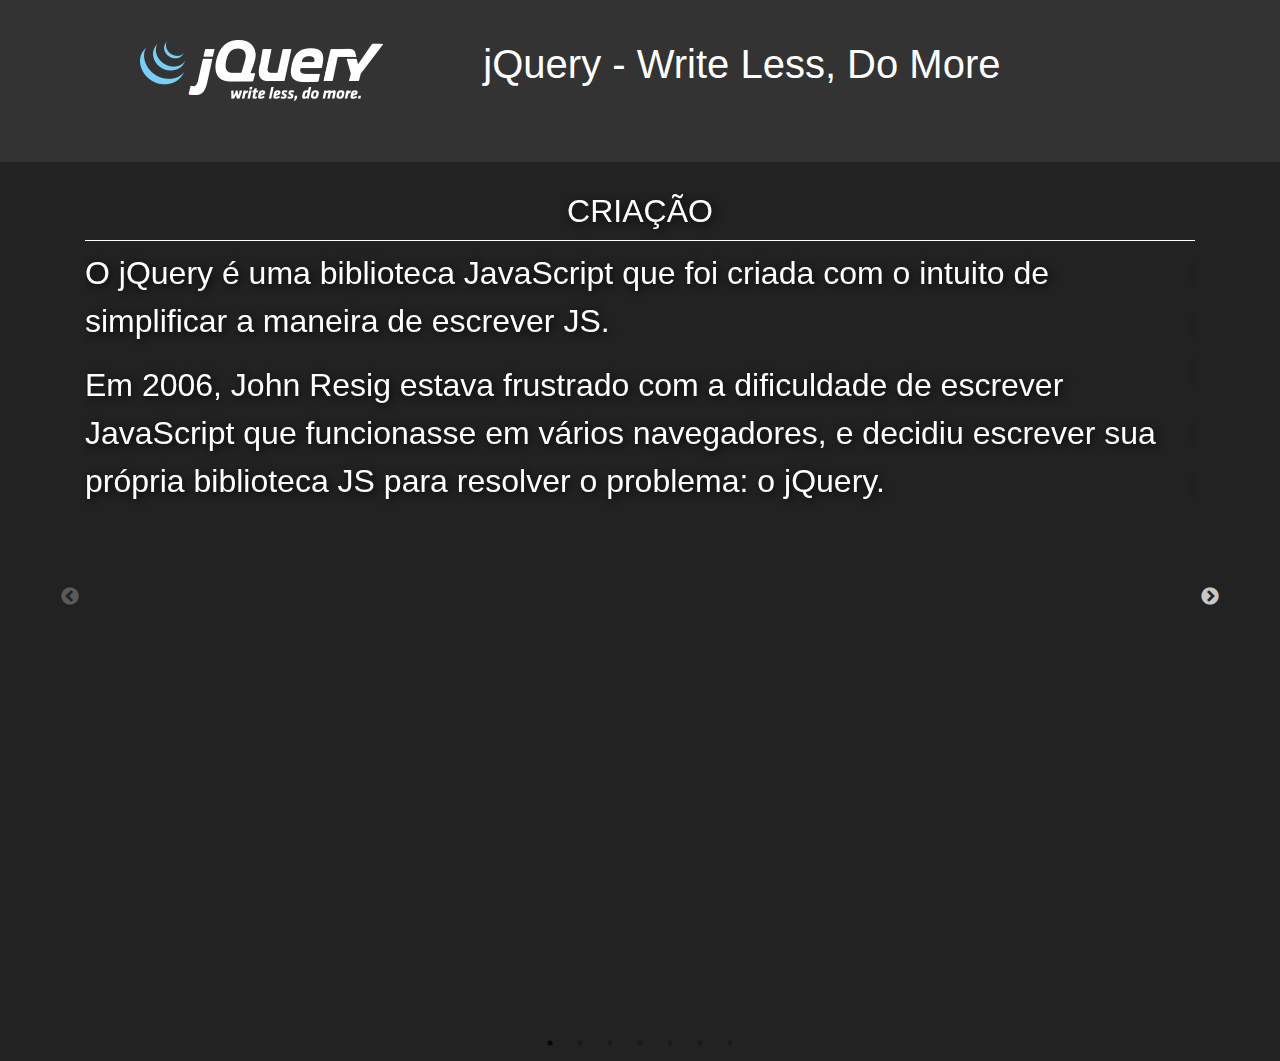
==== index.html @ 72c0cb8e "Initial commit" ====
<!DOCTYPE html>
<html lang="pt_BR" dir="ltr">
  <head>
    <meta charset="utf-8">
    <title>Seminário de jQuery</title>
    <link rel="stylesheet" href="css/bootstrap.min.css">
    <link rel="stylesheet" href="css/css.css">
    <link rel="stylesheet" href="css/slick.css">
    <link rel="stylesheet" href="css/slick-theme.css">

  </head>
  <body>
        <header class="header-site">
          <div class="container">
            <div class="inside-header">
              <figure class="logo-jquery col-4">
                <img src="images/logo-jquery.png" alt="jQuery" >
              </figure>
              <h1 class="h1-site col-8">jQuery - Write Less, Do More</h1>
            </div>
          </div>

        </header>
        <div class="container">
          <div class="slides">
            <section class="page1">
                <h2 class="slide-title">Criação</h2>
                <p>O jQuery é uma biblioteca JavaScript que foi criada com o intuito de simplificar a maneira de escrever JS. </p>
                <p>Em 2006, John Resig estava frustrado com a dificuldade de escrever JavaScript que funcionasse em vários navegadores, e decidiu escrever sua própria biblioteca JS para resolver o problema: o jQuery.</p>
            </section>
            <section class="page2">
                <h2 class="slide-title">O jQuery</h2>
                <p>Como dito o jQuery foi feito para facilitar o desenvolvimento entre os navegadores, ja que na época cada motor de renderização dos Browsers trabalhava de um jeito</p>
                <p>Com o jQuery era possivel escrever somente um código que rodava nos diversos navegadores.</p>
            </section>
            <section class="page3">
                <h2 class="slide-title">Como utilizar?</h2>
                <p>Para utilizar o jquery basta adicionar o script que pode ser baixado no site (https://jquery.com/) em um arquivo html dentro da tag body.</p>
                <div class="code">
                  &lt;script src="js/jquery-3.3.1.min.js"&gt;&lt;/script&gt;
                </div>
                <p>Temos a possibilidade de utilizar o arquivo diretamente por um cdn também.</p>
            </section>
            <section class="page4">
                <h2 class="slide-title">Pra que serve?</h2>

                <p>Podemos utilizar a jQuery para:</p>

                <ul>
                  <li>Adicionar efeitos visuais e animações;</li>
                  <li>Acessar e manipular o DOM;</li>
                  <li>Carregarm componentes Ajax;</li>
                  <li>Prover interatividade;</li>
                  <li>Fazer alteração de conteúdo;</li>
                </ul>
            </section>
            <section class="page5">
              <h2 class="slide-title">A função $()</h2>
              <p>A função $() é a abreviação da função jQuery(), ela é utilizada para reconhecer elementos no DOM.</p>
              <p>Podemos utilizar ela com seletores css para selecionar os diversos elementos.</p>
              <p>Exemplos:</p>
              <div class="code">
                <p>$(".classe")</p>
                <p>$("#id")</p>
                <p>$("div")</p>
                <p>$("a[href=#]")</p>
              </div>
              <a href="exemplo1.html" target="_blank">Exemplo</a>
            </section>
            <section class="page5">
              <h2 class="slide-title">Funções jQuery</h2>
              <p>As funções no jQuery, em sua maioria, tabalham com o mesmo nome para get e set.</p>
              <p>Um mesmo nome de função pode servir para get, quanto utilizado sem argumentos ou para set, quando um argumento é especificado.<p>
              <p>Por exemplo a função $(input).val() recebe o valor de um campo, enquanto a função $(input).val("valor") seta o valor de um campo.<p>
              <p>Algumas funções também podem receber outra função como argumento.</p>
              <a href="exemplo2.html" target="_blank">Exemplo</a>


            </section>
            <section class="page5">
              <h2 class="slide-title">Eventos</h2>
              <p>Os eventos de JavaScript podem ser implementados com jQuery sem criar um eventListener ou alterar o elemento html, como é feito no JavaScript. No jQuery é possível utilizar métodos que tratam os eventos dos elementos, de mouse, teclado e etc.</p>
              <p>Alguns eventos disponíves</p>
              <ul>
                <li>click()</li>
                <li>change()</li>
                <li>keydown()</li>
                <li>keyup()</li>
                <li>scroll()</li>
                <li>submit()</li>
              </ul>
              <p> Todos os eventos disponíveis e sua documentação podem ser encontrados em:
                <a href="https://api.jquery.com/category/events/" target="_blank">https://api.jquery.com/category/events/</a>
              <p>
                <p><a href="exemplo3.html" target="_blank">Exemplos</a></p>
            </section>

          </div>
        </div>

            <script src="js/jquery-3.3.1.min.js"></script>
            <script src="js/slick.min.js"></script>
            <script src="js/main.js"></script>

  </body>
</html>
---- css/css.css ----
body {
  background:#222;
  color:#fff;
}

.header-site {
  background:#333;

}
.inside-header {
    display: flex;
    padding:40px;
}
.h1-site {
  flex: 0 0 80%;
}
.slides {
  font-size:32px;
  padding:30px 0;
  text-shadow: 2px 2px 10px rgba(0,0,0,0.9);
}
.slide-title {
  text-align: center;
  text-transform: uppercase;
  border-bottom:1px solid #fff;
  padding-bottom:10px;
}

.exemplos-boxes {
  background:#eee;
  color:#444;
  padding:20px;
}

.row-boxes {
  display: flex;
  flex-wrap: wrap;
  justify-content: space-between;
}
.exemplos-boxes .box {
  color:#00C;
  border:1px solid #00C;
  width:30%;
  height:100px;
  flex-basis:24%;
}

.exemplo-p {
  border:1px solid #444;
  margin:10px 0;
}
.seletores {
    color:#00C;
    font-size:12px;
}

.form-seletor {
  padding:20px;
}
.funcao-utilizada {
  display: none;
}

.exemplos-boxes .selected {
  border:1px solid red !important;
}

.text-area-exemplo-2 {
  width:100%;
  height:100px;
}

.row-boxes-exemplo-3 {
  justify-content: flex-start;
}

.row-boxes-exemplo-3 .box{
  margin-right: 15px;
  transition:all 0.2s linear;
  background:#fff;
}

.row-boxes-exemplo-3 .box.active {
  background:#00c;
  color:#fff;
  border-color:#fff;
}
.row-boxes-exemplo-3 .box.active .seletores{
  color:inherit;
}
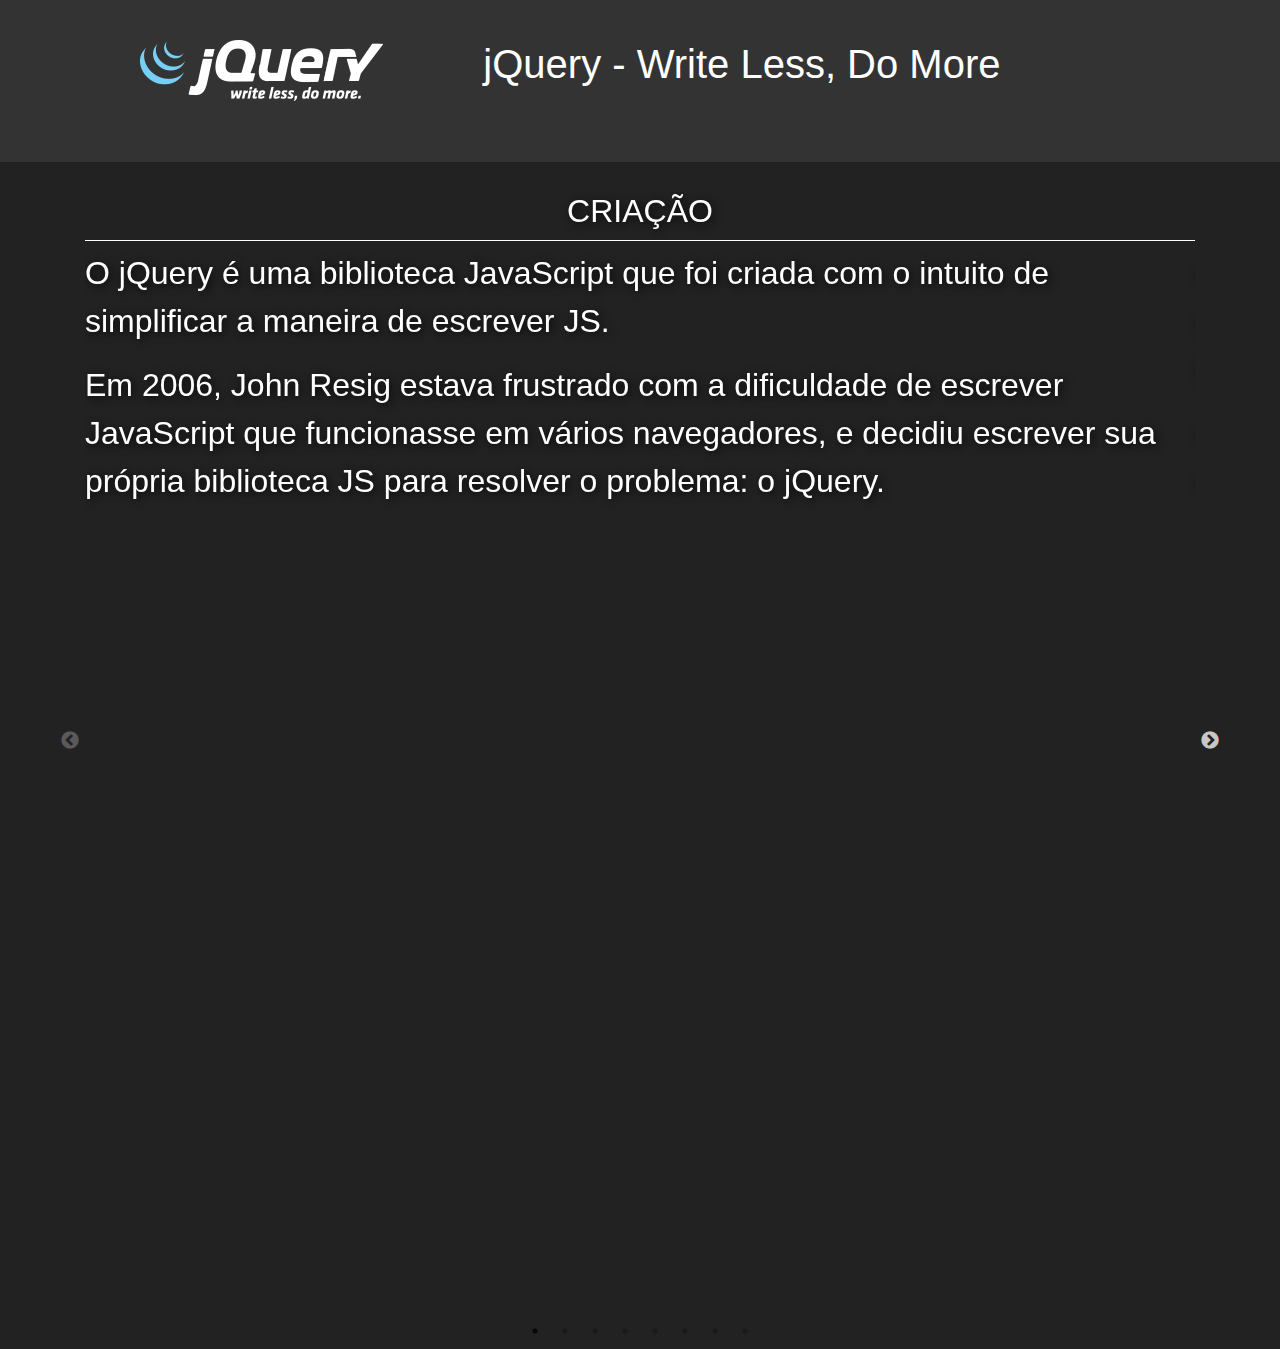
==== commit f3902a98: "Add animate" ====
--- a/index.html
+++ b/index.html
@@ -94,6 +94,31 @@
               <p>
                 <p><a href="exemplo3.html" target="_blank">Exemplos</a></p>
             </section>
+            <section class="page6">
+              <h2 class="slide-title">Animate</h2>
+              <p>O método animate () executa uma animação personalizada de um conjunto de propriedades CSS.</p>
+              <p>Esse método altera um elemento de um estado para outro com estilos CSS. O valor da propriedade CSS é alterado gradualmente para criar um efeito animado.</p>
+              <!--<p>Somente valores numéricos podem ser animados (como "margem: 30px"). Valores de string não podem ser animados (como "background-color: red"), exceto pelas strings "show", "hide" e "toggle". Esses valores permitem ocultar e mostrar o elemento animado.</p>-->
+              <p>Sintaxe: (selector).animate({styles},speed,easing,callback)</p>
+              <ul>
+                <li>Styles: css</li>
+                <li>
+                  Speed(Opicional): Especifica a velocidade da animação. O valor padrão é de 400 milissegundos
+                  <ul>
+                    <li>milliseconds (like 100, 1000, 5000, etc)</li>
+                    <li>"slow"</li>
+                    <li>"fast"</li>
+                  </ul>
+                </li>
+                <li>Easing(Opcional): Especifica a velocidade do elemento em diferentes pontos da animação. O valor padrão é "swing". 
+                  <ul>
+                    <li>"swing": se move mais devagar no começo / fim, mas mais rápido no meio</li>
+                    <li>"linear": move-se a uma velocidade constante</li>
+                  </ul>
+                <li>Callback(Opcional):Uma função a ser executada após a conclusão da animação. Para saber mais sobre o retorno de chamada</li>
+              </ul>
+              <p><a href="exemplo4.html" target="_blank">Exemplos</a></p>
+            </section>
 
           </div>
         </div>
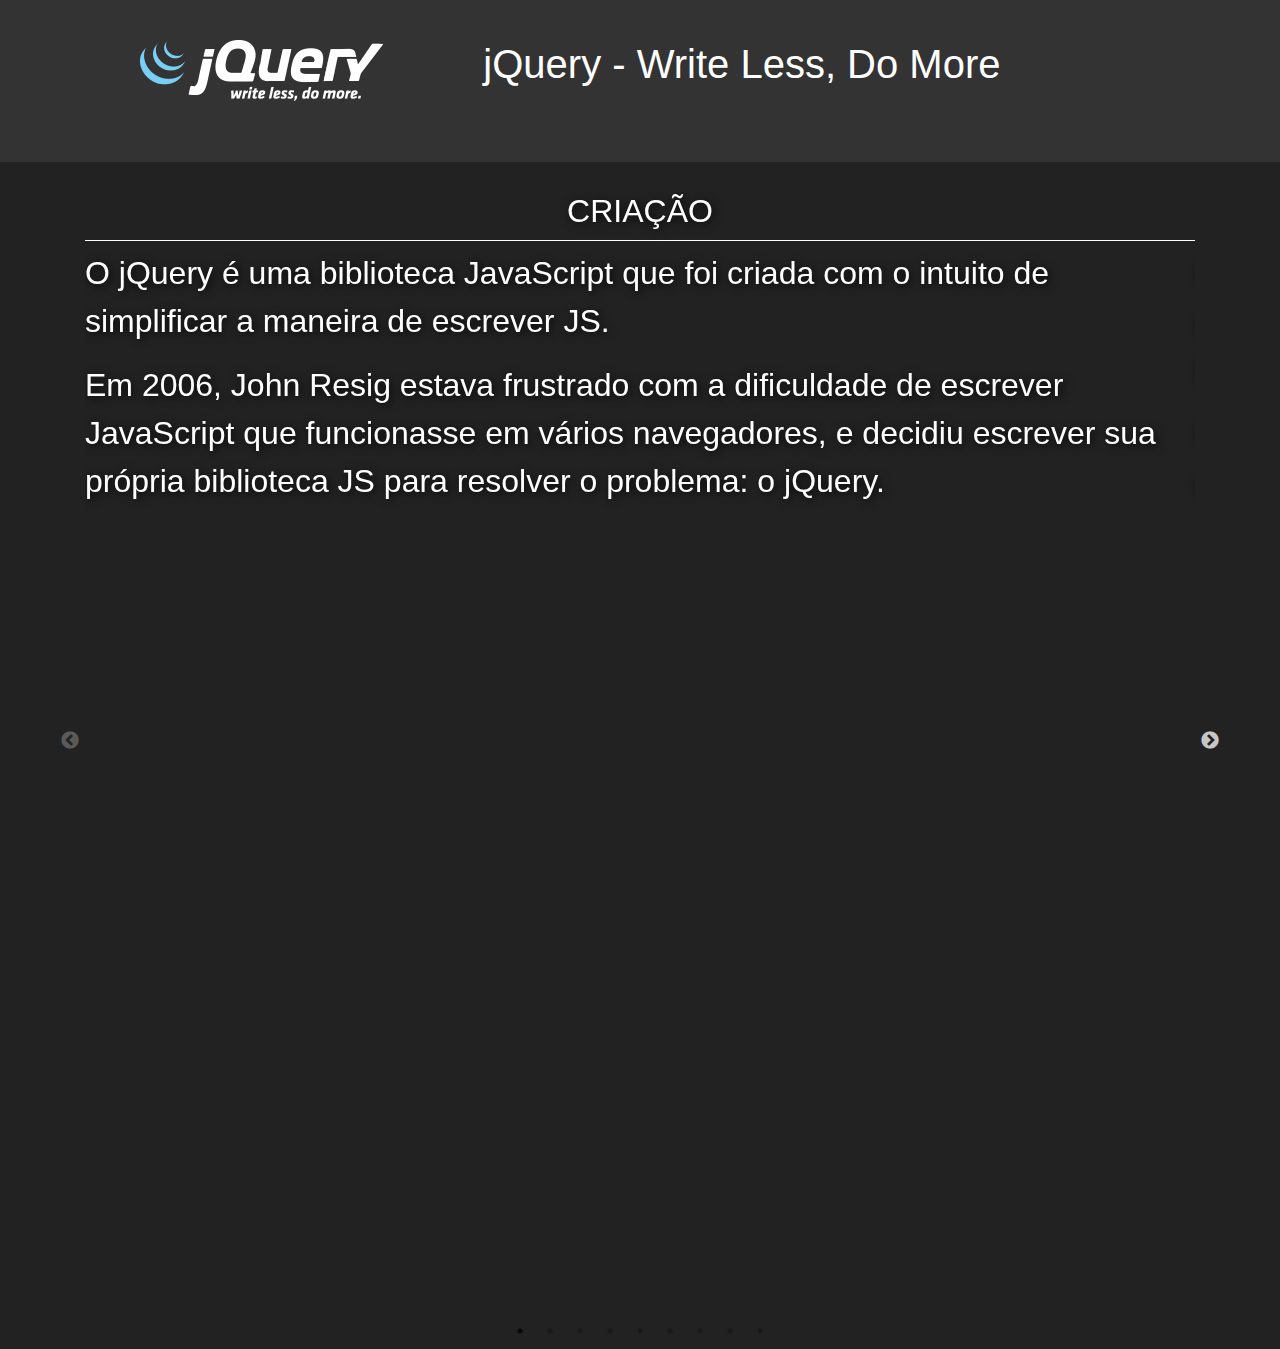
==== commit d36cca76: "Add plugins" ====
--- a/index.html
+++ b/index.html
@@ -119,7 +119,12 @@
               </ul>
               <p><a href="exemplo4.html" target="_blank">Exemplos</a></p>
             </section>
-
+            <section class="page6">
+              <h2 class="slide-title">Plugins</h2>
+              <p>Um dos grandes trunfos do jQuery é a sua vasta gama de plugins. Praticamente qualquer efeito, ação ou manipulação que você consiga imaginar já deve possuir um plugin.</p>
+              
+              <p><a href="exemplo5.html" target="_blank">Exemplos</a></p>
+            </section>
           </div>
         </div>
 
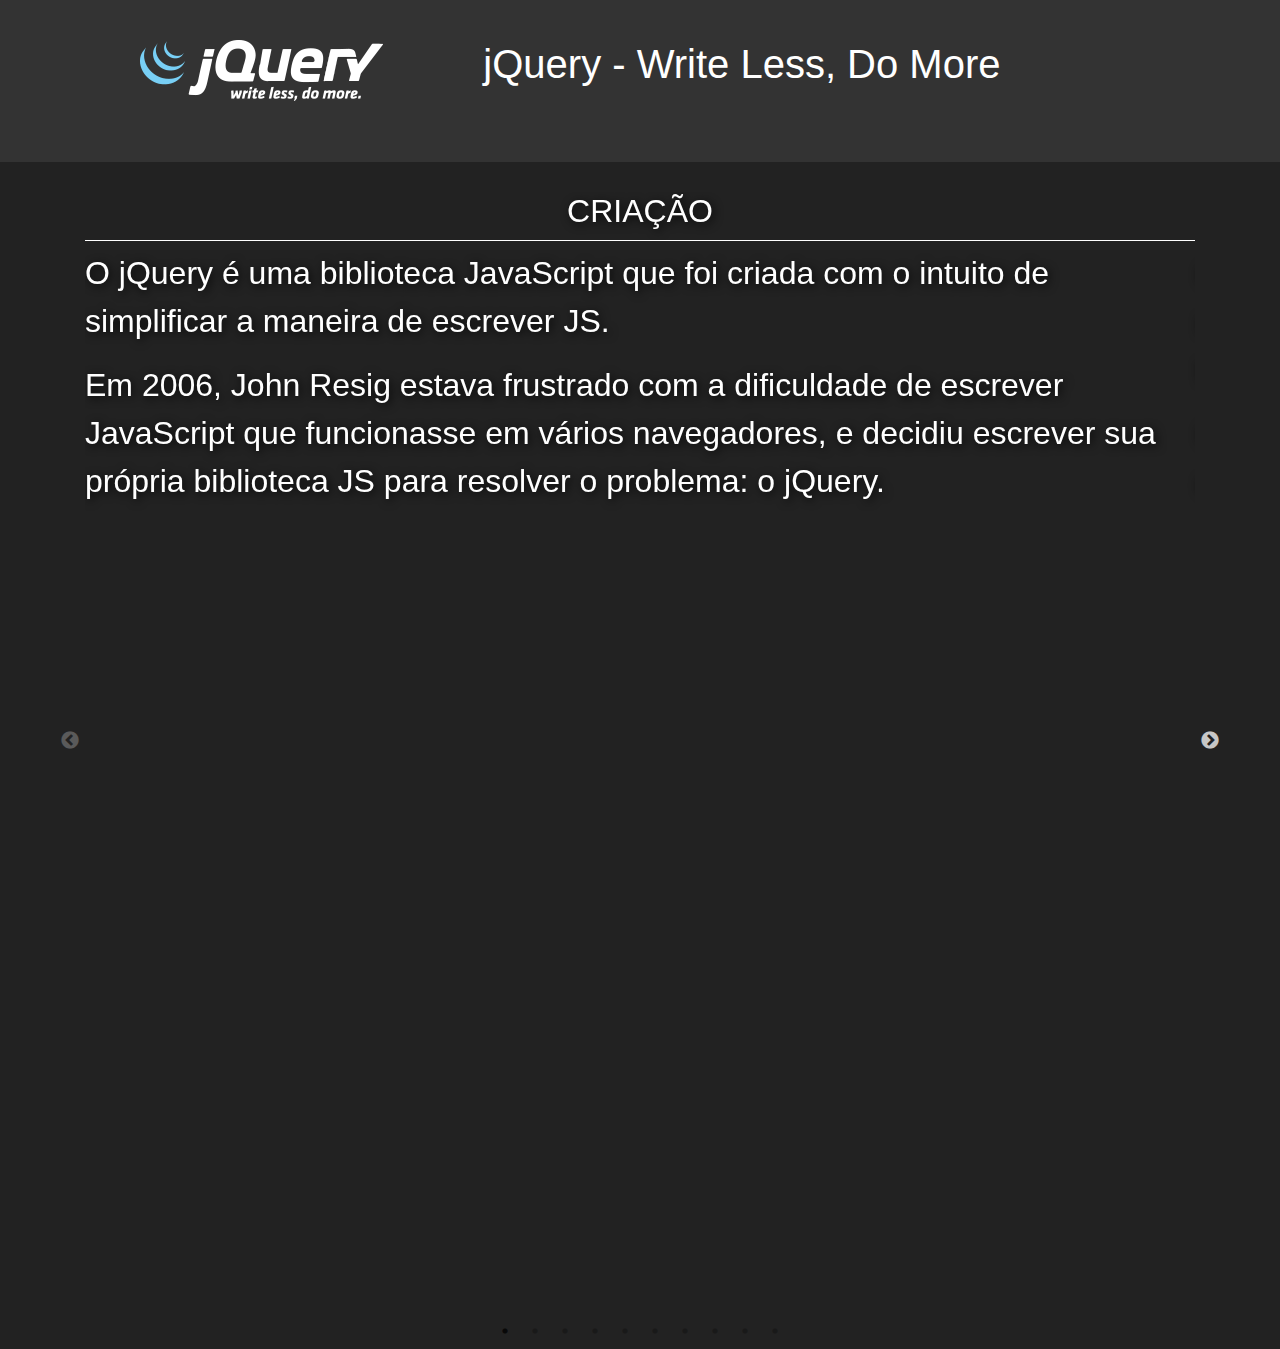
==== commit c11577e5: "Add Versions" ====
--- a/index.html
+++ b/index.html
@@ -32,6 +32,13 @@
                 <h2 class="slide-title">O jQuery</h2>
                 <p>Como dito o jQuery foi feito para facilitar o desenvolvimento entre os navegadores, ja que na época cada motor de renderização dos Browsers trabalhava de um jeito</p>
                 <p>Com o jQuery era possivel escrever somente um código que rodava nos diversos navegadores.</p>
+            </section>
+            <section class="page2-2">
+                <h2 class="slide-title">Versões</h2>
+                <p>O jQuery hoje está na versão 3.3.1, que foi lançado no final de 2016.</p>
+                <p> Em alguns casos pode ser necessário o uso de alguma versão anterior, principalmente em caso de plugins antigos, e sites com código legado.<br>
+                As vesrões mais antigas da biblioteca podem ser encontradas em: <a href="https://code.jquery.com/jquery/">https://code.jquery.com/jquery/</a></p>
+
             </section>
             <section class="page3">
                 <h2 class="slide-title">Como utilizar?</h2>
@@ -110,7 +117,7 @@
                     <li>"fast"</li>
                   </ul>
                 </li>
-                <li>Easing(Opcional): Especifica a velocidade do elemento em diferentes pontos da animação. O valor padrão é "swing". 
+                <li>Easing(Opcional): Especifica a velocidade do elemento em diferentes pontos da animação. O valor padrão é "swing".
                   <ul>
                     <li>"swing": se move mais devagar no começo / fim, mas mais rápido no meio</li>
                     <li>"linear": move-se a uma velocidade constante</li>
@@ -122,7 +129,7 @@
             <section class="page6">
               <h2 class="slide-title">Plugins</h2>
               <p>Um dos grandes trunfos do jQuery é a sua vasta gama de plugins. Praticamente qualquer efeito, ação ou manipulação que você consiga imaginar já deve possuir um plugin.</p>
-              
+
               <p><a href="exemplo5.html" target="_blank">Exemplos</a></p>
             </section>
           </div>
